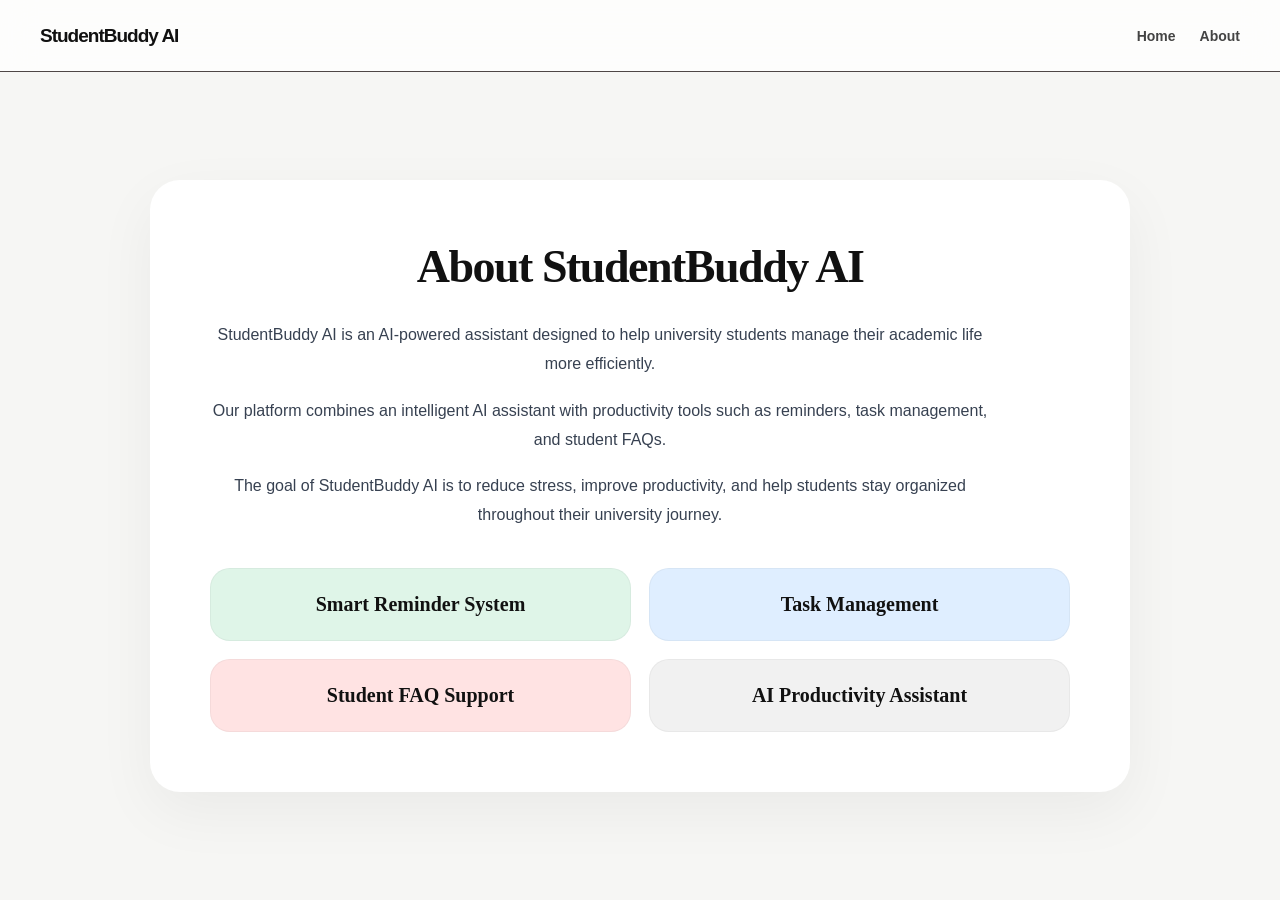
==== frontend/about.html @ 441319a7 "frontend updates" ====
<!DOCTYPE html>
<html lang="en">
<head>
  <meta charset="UTF-8">
  <meta name="viewport" content="width=device-width, initial-scale=1.0">
  <title>About - StudentBuddy AI</title>

  <link rel="stylesheet" href="style.css">
</head>
<body>

  <!-- NAVBAR -->

  <nav class="navbar">

    <div class="logo">
      StudentBuddy AI
    </div>

    <div class="nav-links">
      <a href="index.html">Home</a>
      <a href="about.html">About</a>
    </div>

  </nav>

  <!-- ABOUT SECTION -->

  <section class="about-page">

    <div class="about-card">

      <h1>About StudentBuddy AI</h1>

      <p>
        StudentBuddy AI is an AI-powered assistant designed to help university students manage their academic life more efficiently.
      </p>

      <p>
        Our platform combines an intelligent AI assistant with productivity tools such as reminders, task management, and student FAQs.
      </p>

      <p>
        The goal of StudentBuddy AI is to reduce stress, improve productivity, and help students stay organized throughout their university journey.
      </p>

      <div class="about-features">

        <div class="feature-box">
          Smart Reminder System
        </div>

        <div class="feature-box">
          Task Management
        </div>

        <div class="feature-box">
          Student FAQ Support
        </div>

        <div class="feature-box">
          AI Productivity Assistant
        </div>

      </div>

    </div>

  </section>

</body>
</html>
---- frontend/style.css ----
*{
  margin:0;
  padding:0;
  box-sizing:border-box;
}

body{
  font-family:Inter, Arial, sans-serif;
  background:#f6f6f4;
  color:#111;
}

/* NAVBAR */

.navbar{
  width:100%;
  height:72px;
  padding:0 40px;
  display:flex;
  justify-content:space-between;
  align-items:center;
  background:rgba(255,255,255,0.75);
  backdrop-filter:blur(16px);
  border-bottom:1px solid #0e0303bb;
}

.logo{
  font-size:19px;
  font-weight:900;
  letter-spacing:-1px;
  font-family:Helvetica, Arial, sans-serif;
}

.nav-links{
  display:flex;
  align-items:center;
  gap:24px;
}

.nav-links a{
  text-decoration:none;
  color:#444;
  font-size:14px;
  font-weight:600;
}

/* HERO */

.hero{
  width:100%;
  display:flex;
  flex-direction:column;
  align-items:center;
  padding-top:110px;
}

.hero h1{
  font-family:Georgia, 'Times New Roman', serif;
  font-size:48px;
  font-weight:700;
  letter-spacing:-2px;
  margin-bottom:12px;
}

.hero p{
  color:#6b7280;
  font-size:16px;
  margin-bottom:42px;
}

/* AI BOX */

.ai-box{
  width:min(900px, 90%);
  background:rgba(255,255,255,0.85);
  border:1px solid #e8e8e8;
  border-radius:26px;
  padding:22px;
  box-shadow:0 20px 50px rgba(0,0,0,0.05);
}

.ai-box textarea{
  width:100%;
  height:105px;
  border:none;
  outline:none;
  resize:none;
  background:transparent;
  font-size:15px;
  line-height:1.6;
  color:#111;
}

.ai-box textarea::placeholder{
  color:#9ca3af;
}

.ai-bottom{
  display:flex;
  justify-content:space-between;
  align-items:center;
  margin-top:10px;
}

.left-icons{
  display:flex;
  gap:10px;
}

.left-icons button{
  width:40px;
  height:40px;
  border:none;
  border-radius:14px;
  background:#f3f4f6;
  cursor:pointer;
  transition:0.2s;
}

.left-icons button:hover{
  background:#ebebeb;
}

.send-btn{
  width:45px;
  height:45px;
  border:none;
  border-radius:15px;
  background:#111;
  color:white;
  font-size:20px;
  cursor:pointer;
  transition:0.2s;
}

.send-btn:hover{
  transform:translateY(-1px);
  background:#000;
}

/* AI RESPONSE */

.ai-response{
  width:min(900px, 90%);
  margin-top:24px;
}

.ai-user-message,
.ai-bot-message{
  padding:18px;
  border-radius:18px;
  margin-bottom:12px;
  font-size:14px;
  line-height:1.6;
}

.ai-user-message{
  background:#111;
  color:white;
  width:fit-content;
  max-width:75%;
  margin-left:auto;
}

.ai-bot-message{
  background:white;
  border:1px solid #ececec;
  box-shadow:0 8px 25px rgba(0,0,0,0.04);
  max-width:75%;
}

/* FEATURE BUTTONS */

.feature-buttons{
  margin-top:40px;
  display:flex;
  gap:14px;
  flex-wrap:wrap;
  justify-content:center;
}

.feature-buttons button{
  padding:14px 22px;
  border:1px solid transparent;
  border-radius:16px;
  box-shadow:0 8px 22px rgba(0,0,0,0.04);
  font-family:"Times New Roman", Times, serif;
  font-size:16px;
  font-weight:600;
  cursor:pointer;
  transition:0.2s;
  color:#111;
}

.feature-buttons button:hover{
  transform:translateY(-2px);
}

.add-reminder-btn{
  background:#dff5e8;
}

.task-list-btn{
  background:#dfeeff;
}

.faq-btn{
  background:#ffe3e3;
}

/* MODAL */

.modal{
  width:100%;
  height:100vh;
  background:rgba(0,0,0,0.28);
  backdrop-filter:blur(10px);
  position:fixed;
  top:0;
  left:0;
  display:none;
  justify-content:center;
  align-items:center;
  z-index:10;
}

.modal-content{
  width:min(420px, 90%);
  background:#ffffff;
  border-radius:28px;
  padding:32px;
  box-shadow:0 30px 80px rgba(0,0,0,0.18);
}

.modal-top{
  display:flex;
  justify-content:space-between;
  align-items:center;
  margin-bottom:24px;
}

.modal-top h2{
  font-size:24px;
  font-weight:800;
  letter-spacing:-0.5px;
}

.modal-top span{
  cursor:pointer;
  color:#6b7280;
  font-size:20px;
  transition:0.2s;
}

.modal-top span:hover{
  color:#111;
}

.modal-content input,
.modal-content textarea{
  width:100%;
  padding:16px 18px;
  margin-bottom:16px;
  border:1px solid #e5e5e5;
  border-radius:16px;
  outline:none;
  background:#fafafa;
  font-size:14px;
  color:#111;
}

.modal-content input:focus,
.modal-content textarea:focus{
  border-color:#111;
  background:#fff;
}

.modal-content textarea{
  height:100px;
  resize:none;
}

.save-btn{
  width:100%;
  padding:16px;
  border:none;
  border-radius:16px;
  background:#111;
  color:white;
  font-size:15px;
  font-weight:700;
  cursor:pointer;
  margin-top:4px;
  transition:0.2s;
}

.save-btn:hover{
  background:#000;
  transform:translateY(-1px);
}

/* TASK SECTION */

.task-section{
  width:min(900px, 90%);
  margin:70px auto;
}

.task-section h2,
.faq-section h2{
  margin-bottom:18px;
  font-size:24px;
}

.task-card{
  background:white;
  border:1px solid #ececec;
  border-radius:20px;
  padding:22px;
  margin-bottom:16px;
  box-shadow:0 8px 25px rgba(0,0,0,0.04);
}

.task-card h3{
  margin-bottom:10px;
  font-size:18px;
}

.task-card p{
  color:#6b7280;
  margin-bottom:6px;
  font-size:14px;
}

.task-buttons{
  margin-top:16px;
  display:flex;
  gap:10px;
}

.done-btn,
.delete-btn{
  padding:10px 15px;
  border:none;
  border-radius:12px;
  color:white;
  font-size:13px;
  font-weight:600;
  cursor:pointer;
}

.done-btn{
  background:#111;
}

.delete-btn{
  background:#ef4444;
}

/* FAQ */

.faq-section{
  width:min(900px, 90%);
  margin:70px auto;
}

.faq-card{
  background:white;
  border:1px solid #ececec;
  border-radius:20px;
  padding:22px;
  margin-bottom:16px;
  box-shadow:0 8px 25px rgba(0,0,0,0.04);
}

.faq-card h3{
  margin-bottom:8px;
  font-size:17px;
}

.faq-card p{
  color:#6b7280;
  font-size:14px;
  line-height:1.6;
}

/* FOOTER */

footer{
  text-align:center;
  padding:35px;
  color:#8b8b8b;
  font-size:13px;
}

/* RESPONSIVE */

@media(max-width:768px){
  .navbar{
    padding:0 20px;
  }

  .nav-links a{
    display:none;
  }

  .hero{
    padding-top:90px;
  }

  .hero h1{
    font-size:36px;
    text-align:center;
  }

  .hero p{
    font-size:15px;
    text-align:center;
  }

  .feature-buttons{
    width:90%;
  }

  .feature-buttons button{
    width:100%;
  }
}

/* ABOUT PAGE */

/* ABOUT PAGE */

.about-page{
  width:100%;
  min-height:calc(100vh - 72px);
  display:flex;
  justify-content:center;
  align-items:center;
  padding:70px 20px;
}

.about-card{
  width:min(980px, 92%);
  background:white;
  border-radius:30px;
  padding:60px;
  box-shadow:0 20px 60px rgba(0,0,0,0.05);
}

.about-card h1{
  font-family:Georgia, 'Times New Roman', serif;
  font-size:46px;
  margin-bottom:28px;
  letter-spacing:-1.5px;
  text-align:center;
}

.about-card p{
  max-width:780px;
  color:#374151;
  font-size:16px;
  line-height:1.8;
  margin-bottom:18px;
}

.about-features{
  display:grid;
  grid-template-columns:repeat(2, 1fr);
  gap:18px;
  margin-top:38px;
}

.feature-box{
  padding:24px;
  border-radius:20px;
  font-family:"Times New Roman", Times, serif;
  font-size:20px;
  font-weight:700;
  border:1px solid rgba(0,0,0,0.04);
}

.feature-box:nth-child(1){
  background:#dff5e8;
}

.feature-box:nth-child(2){
  background:#dfeeff;
}

.feature-box:nth-child(3){
  background:#ffe3e3;
}

.feature-box:nth-child(4){
  background:#f1f1f1;
}

@media(max-width:768px){
  .about-card{
    padding:35px;
  }

  .about-card h1{
    font-size:34px;
  }

  .about-features{
    grid-template-columns:1fr;
  }
}

.about-card{
  text-align:center;
}
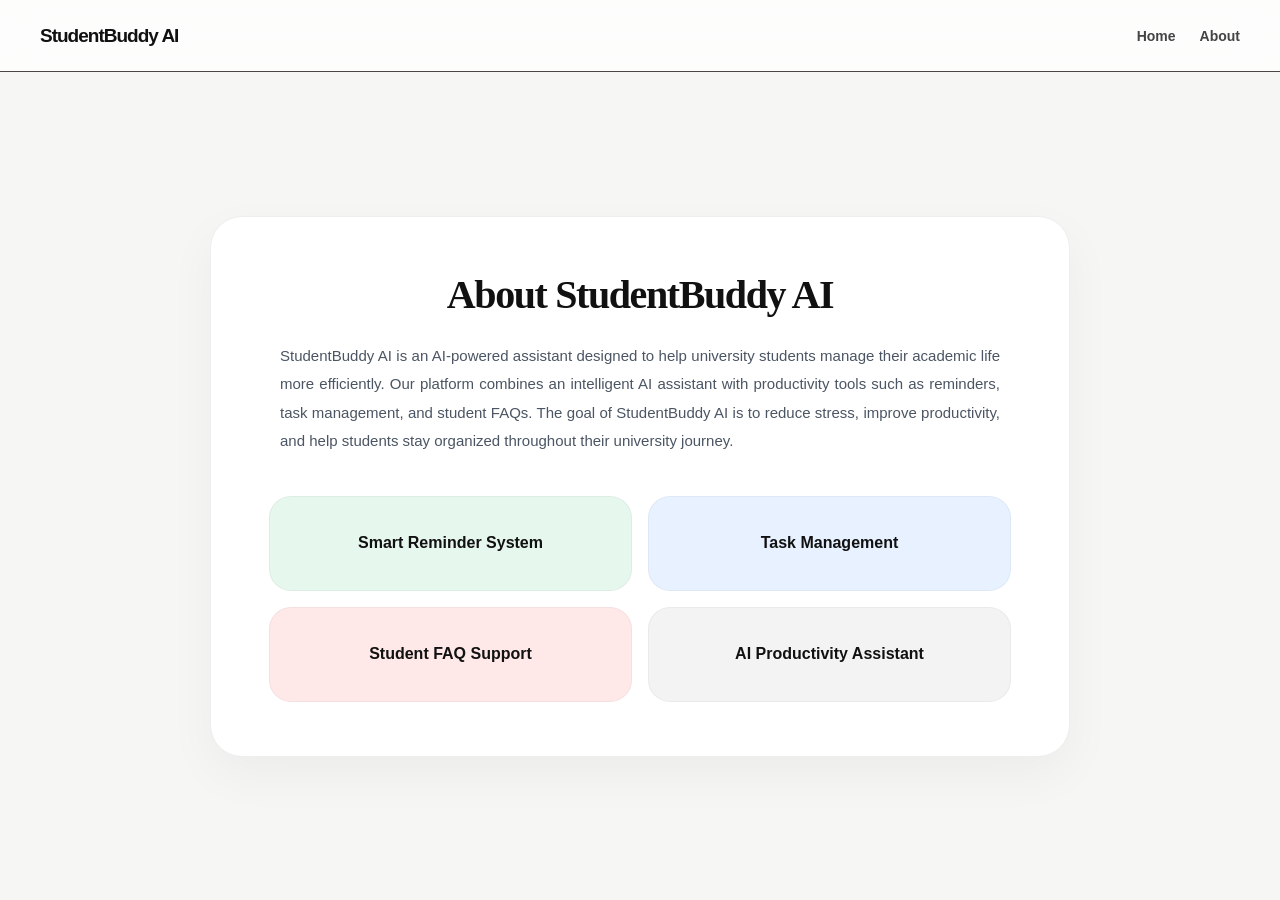
==== commit 561202e9: "frontend updates" ====
--- a/frontend/about.html
+++ b/frontend/about.html
@@ -32,17 +32,9 @@
 
       <h1>About StudentBuddy AI</h1>
 
-      <p>
-        StudentBuddy AI is an AI-powered assistant designed to help university students manage their academic life more efficiently.
-      </p>
-
-      <p>
-        Our platform combines an intelligent AI assistant with productivity tools such as reminders, task management, and student FAQs.
-      </p>
-
-      <p>
-        The goal of StudentBuddy AI is to reduce stress, improve productivity, and help students stay organized throughout their university journey.
-      </p>
+     <p>
+  StudentBuddy AI is an AI-powered assistant designed to help university students manage their academic life more efficiently. Our platform combines an intelligent AI assistant with productivity tools such as reminders, task management, and student FAQs. The goal of StudentBuddy AI is to reduce stress, improve productivity, and help students stay organized throughout their university journey.
+    </p>
 
       <div class="about-features">
 
--- a/frontend/style.css
+++ b/frontend/style.css
@@ -429,87 +429,85 @@
 
 /* ABOUT PAGE */
 
-/* ABOUT PAGE */
-
 .about-page{
-  width:100%;
   min-height:calc(100vh - 72px);
   display:flex;
   justify-content:center;
   align-items:center;
-  padding:70px 20px;
+  padding:60px 20px;
 }
 
 .about-card{
-  width:min(980px, 92%);
-  background:white;
-  border-radius:30px;
-  padding:60px;
-  box-shadow:0 20px 60px rgba(0,0,0,0.05);
+  width:min(860px, 90%);
+  background:#ffffff;
+  border:1px solid #eeeeee;
+  border-radius:32px;
+  padding:54px 58px;
+  box-shadow:0 18px 50px rgba(0,0,0,0.045);
+  text-align:center;
 }
 
 .about-card h1{
   font-family:Georgia, 'Times New Roman', serif;
-  font-size:46px;
-  margin-bottom:28px;
-  letter-spacing:-1.5px;
-  text-align:center;
+  font-size:40px;
+  letter-spacing:-1.4px;
+  margin-bottom:24px;
 }
 
 .about-card p{
-  max-width:780px;
-  color:#374151;
-  font-size:16px;
-  line-height:1.8;
-  margin-bottom:18px;
+  max-width:720px;
+  margin:0 auto 18px;
+  color:#4b5563;
+  font-size:15px;
+  line-height:1.9;
+  text-align:justify;
 }
 
 .about-features{
   display:grid;
   grid-template-columns:repeat(2, 1fr);
-  gap:18px;
-  margin-top:38px;
+  gap:16px;
+  margin-top:40px;
 }
 
 .feature-box{
-  padding:24px;
-  border-radius:20px;
-  font-family:"Times New Roman", Times, serif;
-  font-size:20px;
+  min-height:95px;
+  display:flex;
+  align-items:center;
+  justify-content:center;
+  border-radius:22px;
+  font-family:Arial, sans-serif;
+  font-size:16px;
   font-weight:700;
   border:1px solid rgba(0,0,0,0.04);
 }
 
 .feature-box:nth-child(1){
-  background:#dff5e8;
+  background:#e6f7ed;
 }
 
 .feature-box:nth-child(2){
-  background:#dfeeff;
+  background:#e7f1ff;
 }
 
 .feature-box:nth-child(3){
-  background:#ffe3e3;
+  background:#ffe8e8;
 }
 
 .feature-box:nth-child(4){
-  background:#f1f1f1;
+  background:#f3f3f3;
 }
 
 @media(max-width:768px){
   .about-card{
-    padding:35px;
+    padding:36px 24px;
   }
 
   .about-card h1{
-    font-size:34px;
+    font-size:32px;
   }
 
   .about-features{
     grid-template-columns:1fr;
   }
-}
-
-.about-card{
-  text-align:center;
 }
